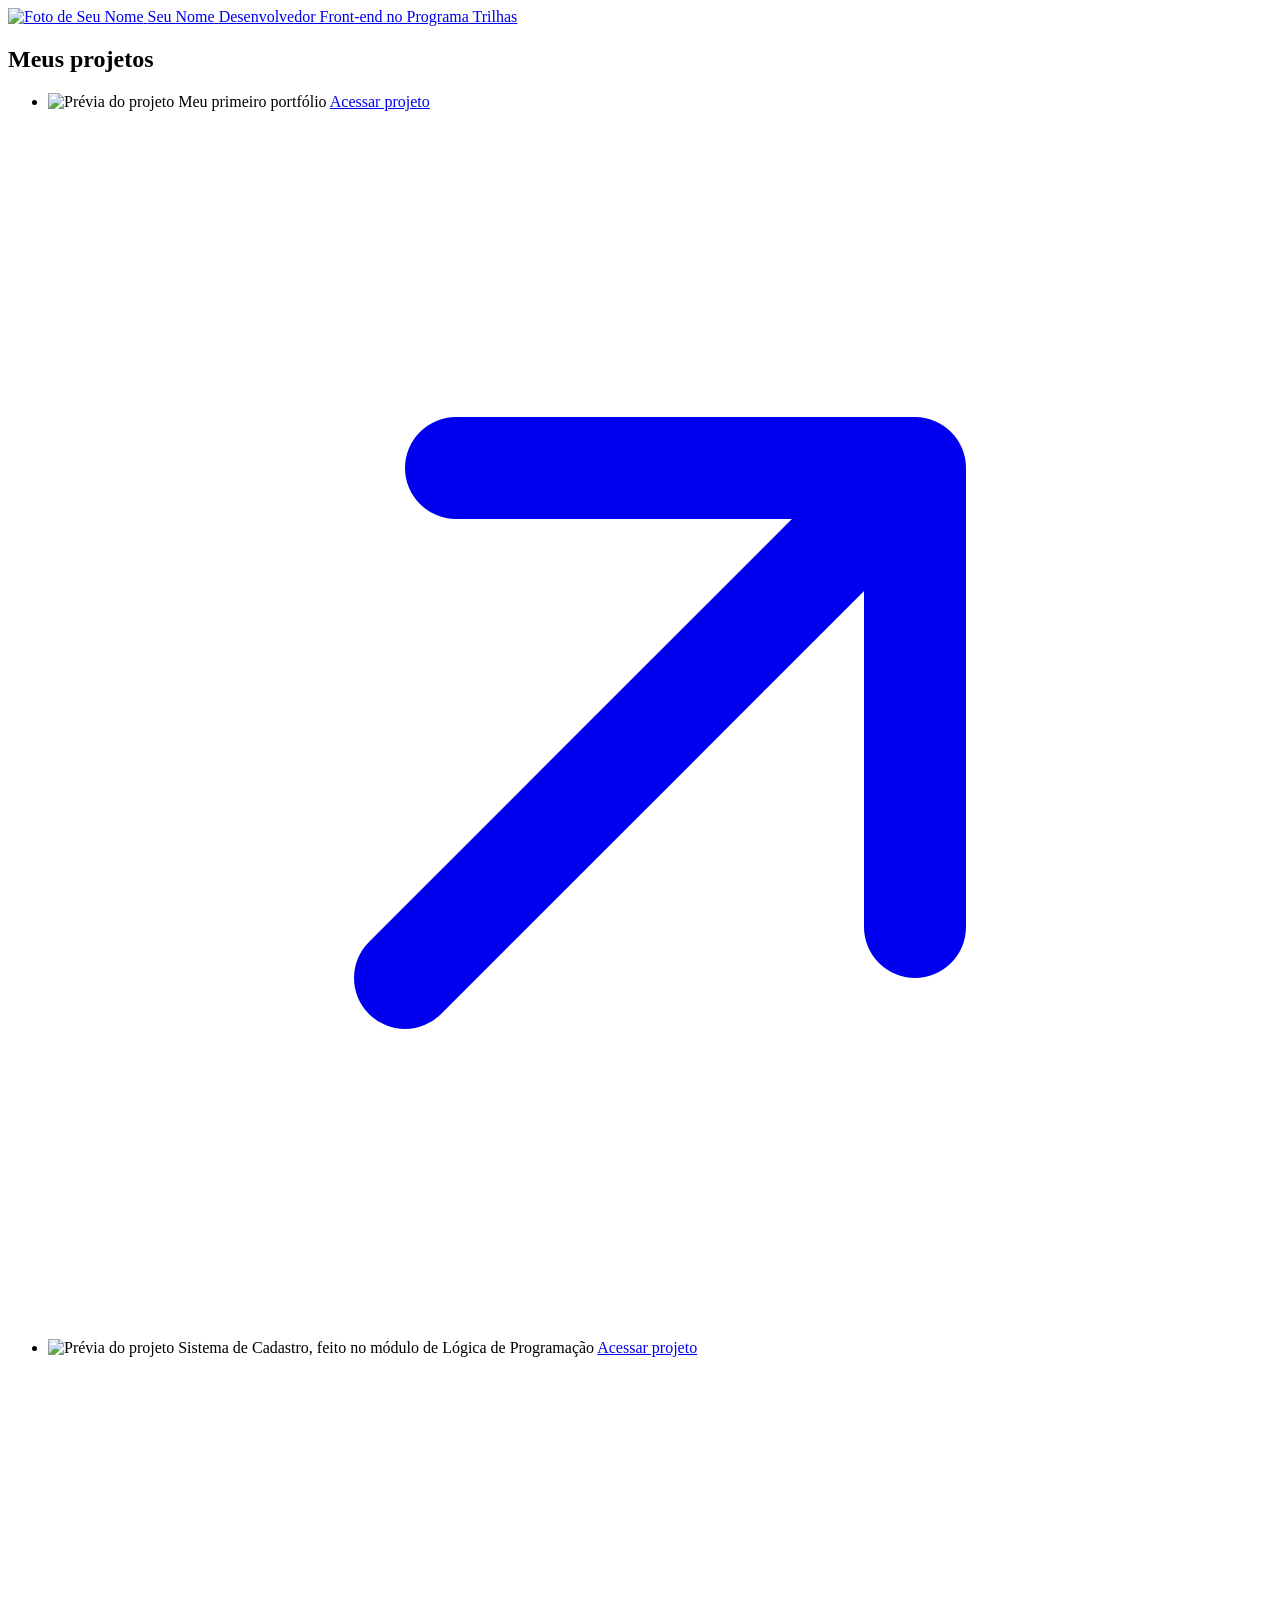
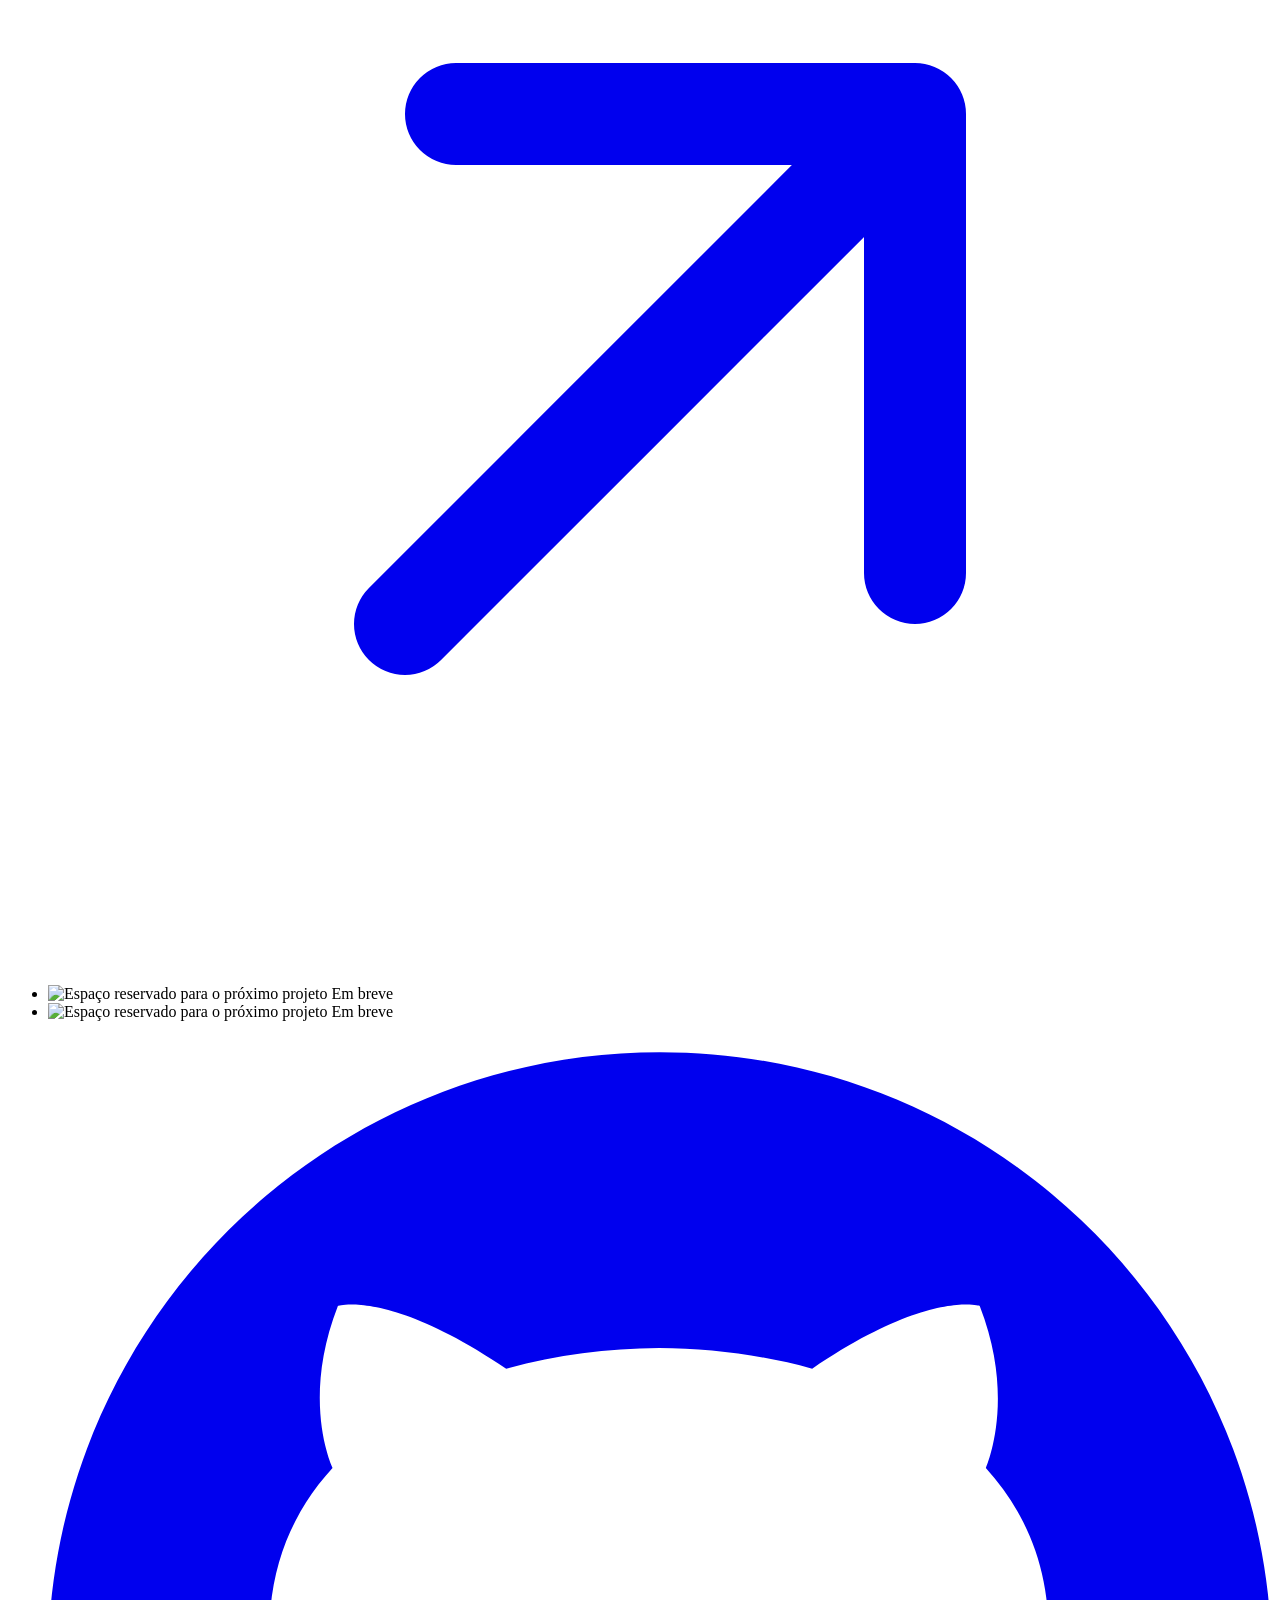
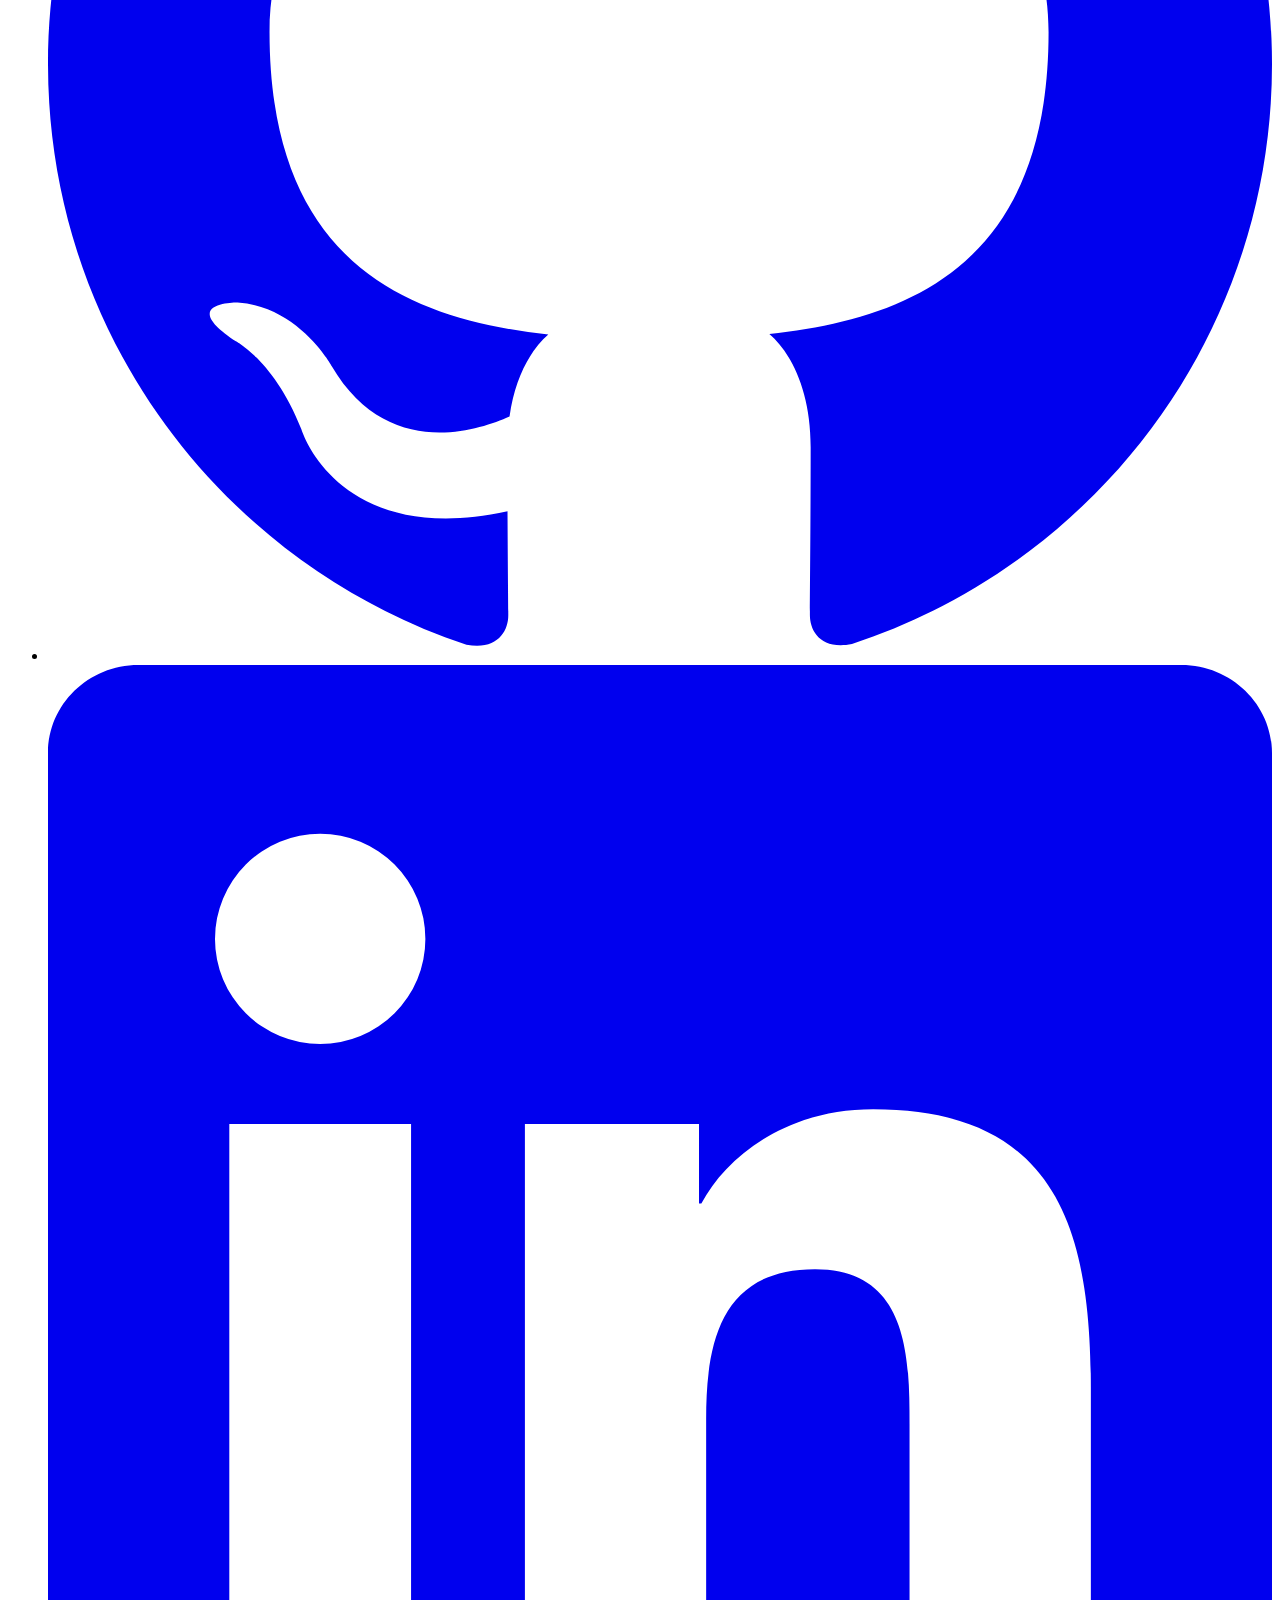
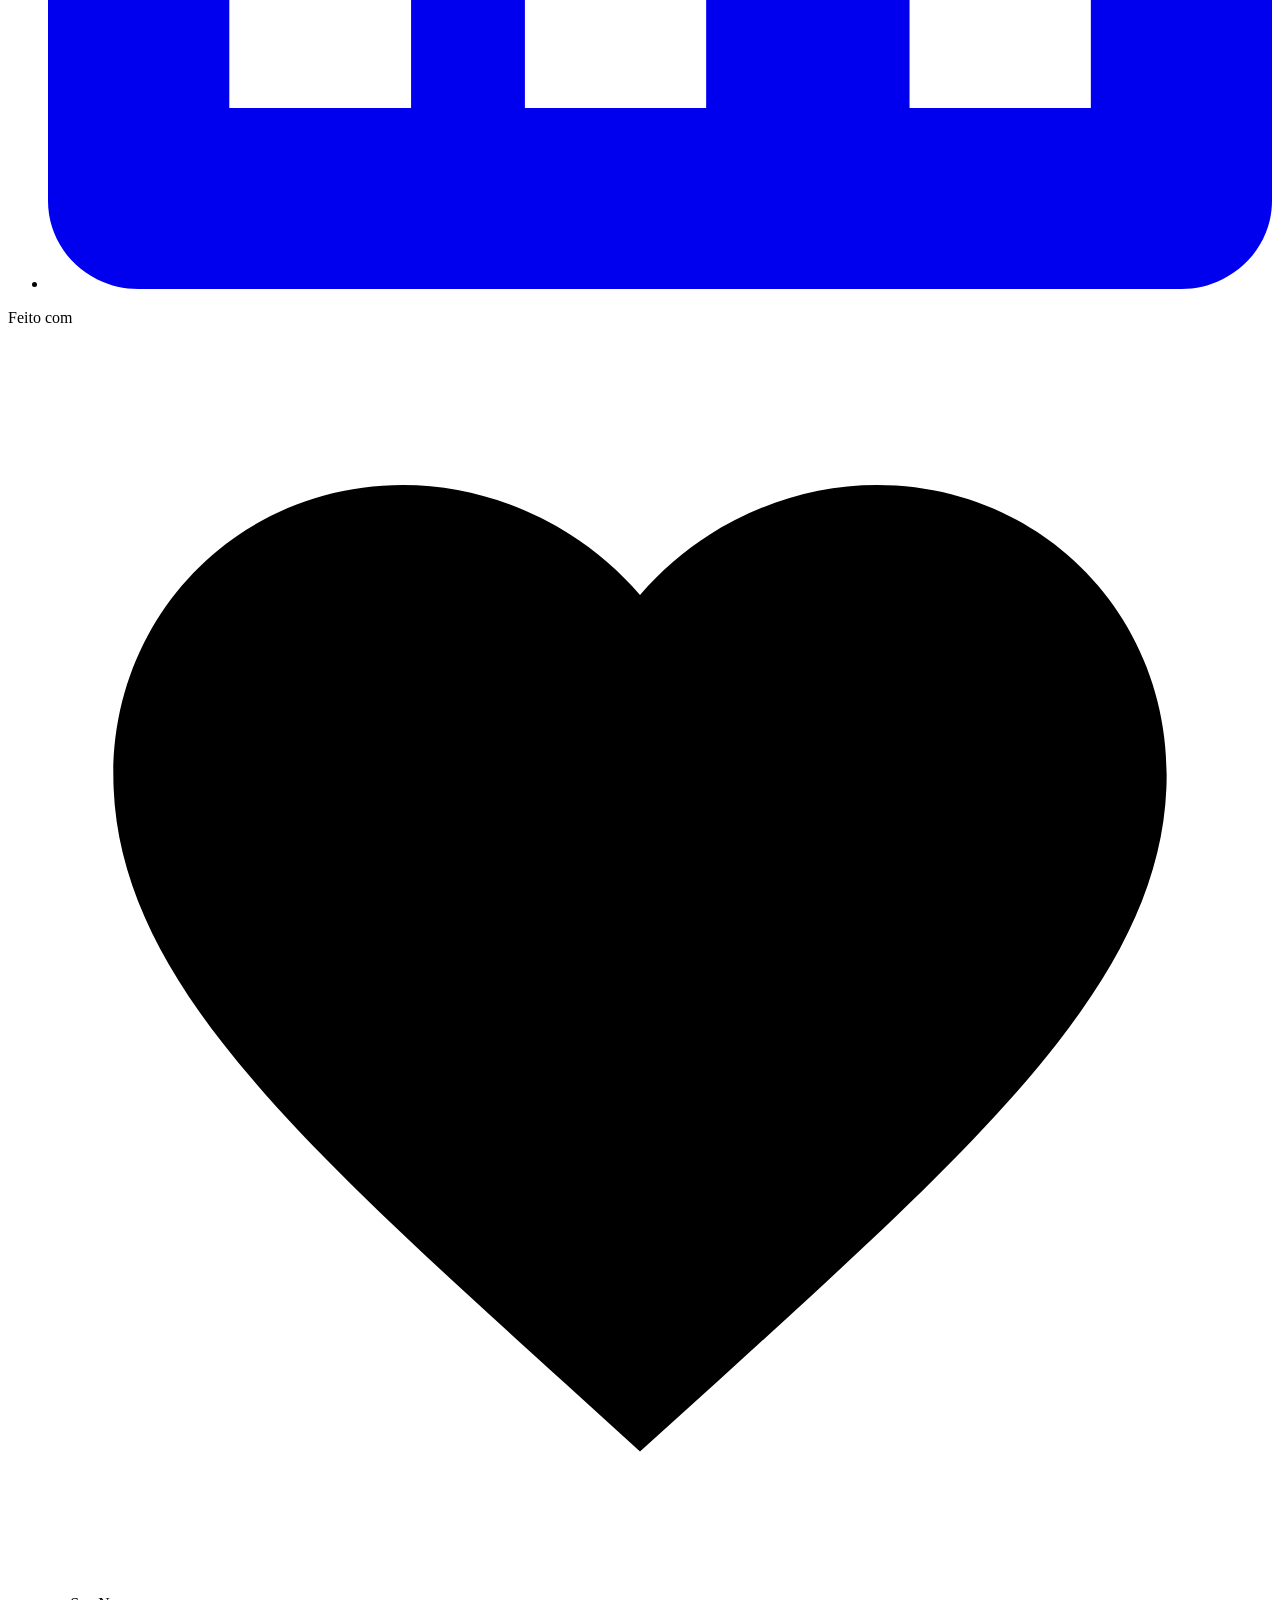
==== projetos.html @ f96e0581 "Add files via upload" ====
<!DOCTYPE html>
<html lang="pt-BR">
  <head>
    <meta charset="UTF-8">
    <meta name="viewport" content="width=device-width, initial-scale=1.0">
    <meta name="description" content="Projetos de Seu Nome, desenvolvedor Front-end no Programa Trilhas.">
    <title>Projetos | Seu Nome</title>

    <link rel="icon" href="assets/img/favicon.svg" type="image/svg+xml">

    <link rel="preconnect" href="https://fonts.googleapis.com">
    <link rel="preconnect" href="https://fonts.gstatic.com" crossorigin>
    <link href="https://fonts.googleapis.com/css2?family=Inter:wght@400;500&display=swap" rel="stylesheet">

    <link rel="stylesheet" href="css/style.css">
  </head>

  <body>
    <main class="container">
      <!-- Perfil (clicar na foto ou no nome volta para a página inicial) -->
      <header>
        <a class="perfil" href="index.html" title="Voltar para a página inicial">
          <img class="perfil__foto" src="assets/img/foto-perfil.png" alt="Foto de Seu Nome" width="114" height="114">
          <span class="perfil__nome">Seu Nome</span>
          <span class="perfil__descricao">Desenvolvedor Front-end no Programa Trilhas</span>
        </a>
      </header>

      <!-- Lista de projetos -->
      <section class="secao-projetos" aria-labelledby="titulo-projetos">
        <h1 id="titulo-projetos" class="visualmente-oculto">Meus projetos</h1>

        <ul class="projetos">
          <!-- Projeto 1: este portfólio -->
          <li class="card">
            <img class="card__imagem" src="assets/img/projetos/portfolio.png" alt="Prévia do projeto Meu primeiro portfólio" width="360" height="140" loading="lazy">
            <a class="card__link" href="https://github.com/seu-usuario/meu-portfolio" target="_blank" rel="noopener noreferrer" aria-label="Acessar projeto Meu primeiro portfólio no GitHub">
              Acessar projeto
              <svg viewBox="0 0 24 24" fill="none" stroke="currentColor" stroke-width="2" stroke-linecap="round" stroke-linejoin="round" aria-hidden="true">
                <path d="M7 17 17 7M8 7h9v9" />
              </svg>
            </a>
          </li>

          <!-- Projeto 2: Sistema de Cadastro (módulo de Lógica de Programação) -->
          <li class="card">
            <img class="card__imagem" src="assets/img/projetos/sistema-cadastro.png" alt="Prévia do projeto Sistema de Cadastro, feito no módulo de Lógica de Programação" width="360" height="140" loading="lazy">
            <a class="card__link" href="https://github.com/seu-usuario/sistema-de-cadastro" target="_blank" rel="noopener noreferrer" aria-label="Acessar projeto Sistema de Cadastro no GitHub">
              Acessar projeto
              <svg viewBox="0 0 24 24" fill="none" stroke="currentColor" stroke-width="2" stroke-linecap="round" stroke-linejoin="round" aria-hidden="true">
                <path d="M7 17 17 7M8 7h9v9" />
              </svg>
            </a>
          </li>

          <!-- Projetos 3 e 4: espaço para os próximos desafios do Programa Trilhas -->
          <li class="card">
            <img class="card__imagem" src="assets/img/projetos/em-breve.png" alt="Espaço reservado para o próximo projeto" width="360" height="140" loading="lazy">
            <span class="card__link card__link--em-breve">Em breve</span>
          </li>

          <li class="card">
            <img class="card__imagem" src="assets/img/projetos/em-breve.png" alt="Espaço reservado para o próximo projeto" width="360" height="140" loading="lazy">
            <span class="card__link card__link--em-breve">Em breve</span>
          </li>
        </ul>
      </section>

      <!-- Redes sociais -->
      <ul class="redes">
        <li>
          <a class="redes__link" href="https://github.com/seu-usuario" target="_blank" rel="noopener noreferrer" aria-label="GitHub">
            <svg viewBox="0 0 24 24" fill="currentColor" aria-hidden="true">
              <path d="M12 .297c-6.63 0-12 5.373-12 12 0 5.303 3.438 9.8 8.205 11.385.6.113.82-.258.82-.577 0-.285-.01-1.04-.015-2.04-3.338.724-4.042-1.61-4.042-1.61C4.422 18.07 3.633 17.7 3.633 17.7c-1.087-.744.084-.729.084-.729 1.205.084 1.838 1.236 1.838 1.236 1.07 1.835 2.809 1.305 3.495.998.108-.776.417-1.305.76-1.605-2.665-.3-5.466-1.332-5.466-5.93 0-1.31.465-2.38 1.235-3.22-.135-.303-.54-1.523.105-3.176 0 0 1.005-.322 3.3 1.23.96-.267 1.98-.399 3-.405 1.02.006 2.04.138 3 .405 2.28-1.552 3.285-1.23 3.285-1.23.645 1.653.24 2.873.12 3.176.765.84 1.23 1.91 1.23 3.22 0 4.61-2.805 5.625-5.475 5.92.42.36.81 1.096.81 2.22 0 1.606-.015 2.896-.015 3.286 0 .315.21.69.825.57C20.565 22.092 24 17.592 24 12.297c0-6.627-5.373-12-12-12" />
            </svg>
          </a>
        </li>
        <li>
          <a class="redes__link" href="https://www.linkedin.com/in/seu-perfil" target="_blank" rel="noopener noreferrer" aria-label="LinkedIn">
            <svg viewBox="0 0 24 24" fill="currentColor" aria-hidden="true">
              <path d="M20.447 20.452h-3.554v-5.569c0-1.328-.027-3.037-1.852-3.037-1.853 0-2.136 1.445-2.136 2.939v5.667H9.351V9h3.414v1.561h.046c.477-.9 1.637-1.85 3.37-1.85 3.601 0 4.267 2.37 4.267 5.455v6.286zM5.337 7.433a2.062 2.062 0 1 1 0-4.125 2.062 2.062 0 0 1 0 4.125zM7.119 20.452H3.555V9h3.564v11.452zM22.225 0H1.771C.792 0 0 .774 0 1.729v20.542C0 23.227.792 24 1.771 24h20.451C23.2 24 24 23.227 24 22.271V1.729C24 .774 23.2 0 22.222 0h.003z" />
            </svg>
          </a>
        </li>
      </ul>
    </main>

    <footer class="rodape">
      <p>
        Feito com
        <svg viewBox="0 0 24 24" fill="currentColor" aria-hidden="true">
          <path d="M12 21.35l-1.45-1.32C5.4 15.36 2 12.28 2 8.5 2 5.42 4.42 3 7.5 3c1.74 0 3.41.81 4.5 2.09C13.09 3.81 14.76 3 16.5 3 19.58 3 22 5.42 22 8.5c0 3.78-3.4 6.86-8.55 11.54L12 21.35z" />
        </svg>
        <span class="visualmente-oculto">amor</span>
        por Seu Nome
      </p>
    </footer>
  </body>
</html>
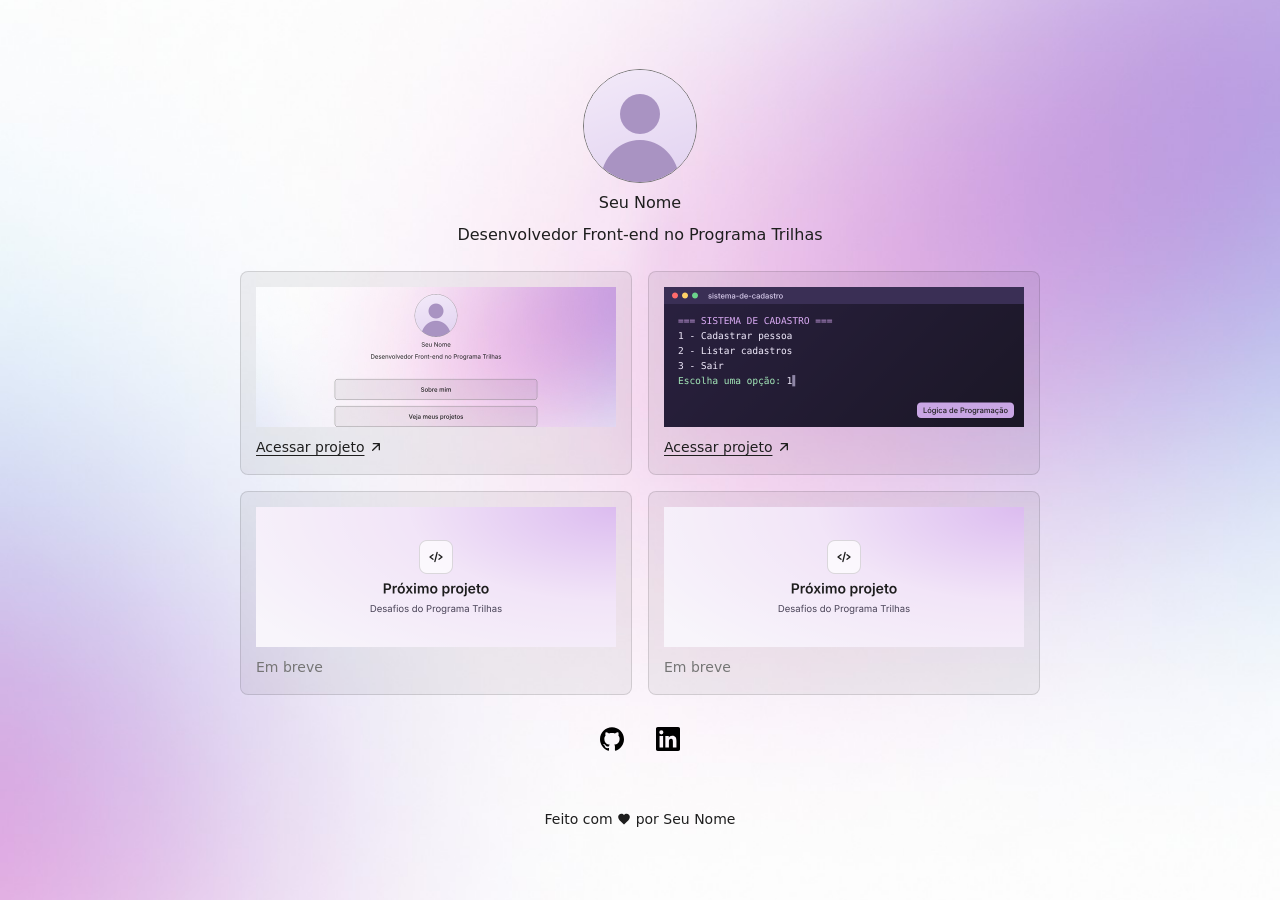
==== commit d04c114e: "Add files via upload" ====
--- a/projetos.html
+++ b/projetos.html
@@ -6,13 +6,13 @@
     <meta name="description" content="Projetos de Seu Nome, desenvolvedor Front-end no Programa Trilhas.">
     <title>Projetos | Seu Nome</title>
 
-    <link rel="icon" href="assets/img/favicon.svg" type="image/svg+xml">
+    <link rel="icon" href="favicon.svg" type="image/svg+xml">
 
     <link rel="preconnect" href="https://fonts.googleapis.com">
     <link rel="preconnect" href="https://fonts.gstatic.com" crossorigin>
     <link href="https://fonts.googleapis.com/css2?family=Inter:wght@400;500&display=swap" rel="stylesheet">
 
-    <link rel="stylesheet" href="css/style.css">
+    <link rel="stylesheet" href="style.css">
   </head>
 
   <body>
@@ -20,7 +20,7 @@
       <!-- Perfil (clicar na foto ou no nome volta para a página inicial) -->
       <header>
         <a class="perfil" href="index.html" title="Voltar para a página inicial">
-          <img class="perfil__foto" src="assets/img/foto-perfil.png" alt="Foto de Seu Nome" width="114" height="114">
+          <img class="perfil__foto" src="foto-perfil.png" alt="Foto de Seu Nome" width="114" height="114">
           <span class="perfil__nome">Seu Nome</span>
           <span class="perfil__descricao">Desenvolvedor Front-end no Programa Trilhas</span>
         </a>
@@ -33,8 +33,8 @@
         <ul class="projetos">
           <!-- Projeto 1: este portfólio -->
           <li class="card">
-            <img class="card__imagem" src="assets/img/projetos/portfolio.png" alt="Prévia do projeto Meu primeiro portfólio" width="360" height="140" loading="lazy">
-            <a class="card__link" href="https://github.com/seu-usuario/meu-portfolio" target="_blank" rel="noopener noreferrer" aria-label="Acessar projeto Meu primeiro portfólio no GitHub">
+            <img class="card__imagem" src="portfolio.png" alt="Prévia do projeto Meu primeiro portfólio" width="360" height="140" loading="lazy">
+            <a class="card__link" href="https://github.com/Thiagopmalta12/meu-portfolio" target="_blank" rel="noopener noreferrer" aria-label="Acessar projeto Meu primeiro portfólio no GitHub">
               Acessar projeto
               <svg viewBox="0 0 24 24" fill="none" stroke="currentColor" stroke-width="2" stroke-linecap="round" stroke-linejoin="round" aria-hidden="true">
                 <path d="M7 17 17 7M8 7h9v9" />
@@ -44,8 +44,8 @@
 
           <!-- Projeto 2: Sistema de Cadastro (módulo de Lógica de Programação) -->
           <li class="card">
-            <img class="card__imagem" src="assets/img/projetos/sistema-cadastro.png" alt="Prévia do projeto Sistema de Cadastro, feito no módulo de Lógica de Programação" width="360" height="140" loading="lazy">
-            <a class="card__link" href="https://github.com/seu-usuario/sistema-de-cadastro" target="_blank" rel="noopener noreferrer" aria-label="Acessar projeto Sistema de Cadastro no GitHub">
+            <img class="card__imagem" src="sistema-cadastro.png" alt="Prévia do projeto Sistema de Cadastro, feito no módulo de Lógica de Programação" width="360" height="140" loading="lazy">
+            <a class="card__link" href="https://github.com/Thiagopmalta12/sistema-de-cadastro" target="_blank" rel="noopener noreferrer" aria-label="Acessar projeto Sistema de Cadastro no GitHub">
               Acessar projeto
               <svg viewBox="0 0 24 24" fill="none" stroke="currentColor" stroke-width="2" stroke-linecap="round" stroke-linejoin="round" aria-hidden="true">
                 <path d="M7 17 17 7M8 7h9v9" />
@@ -55,12 +55,12 @@
 
           <!-- Projetos 3 e 4: espaço para os próximos desafios do Programa Trilhas -->
           <li class="card">
-            <img class="card__imagem" src="assets/img/projetos/em-breve.png" alt="Espaço reservado para o próximo projeto" width="360" height="140" loading="lazy">
+            <img class="card__imagem" src="em-breve.png" alt="Espaço reservado para o próximo projeto" width="360" height="140" loading="lazy">
             <span class="card__link card__link--em-breve">Em breve</span>
           </li>
 
           <li class="card">
-            <img class="card__imagem" src="assets/img/projetos/em-breve.png" alt="Espaço reservado para o próximo projeto" width="360" height="140" loading="lazy">
+            <img class="card__imagem" src="em-breve.png" alt="Espaço reservado para o próximo projeto" width="360" height="140" loading="lazy">
             <span class="card__link card__link--em-breve">Em breve</span>
           </li>
         </ul>
@@ -69,7 +69,7 @@
       <!-- Redes sociais -->
       <ul class="redes">
         <li>
-          <a class="redes__link" href="https://github.com/seu-usuario" target="_blank" rel="noopener noreferrer" aria-label="GitHub">
+          <a class="redes__link" href="https://github.com/Thiagopmalta12" target="_blank" rel="noopener noreferrer" aria-label="GitHub">
             <svg viewBox="0 0 24 24" fill="currentColor" aria-hidden="true">
               <path d="M12 .297c-6.63 0-12 5.373-12 12 0 5.303 3.438 9.8 8.205 11.385.6.113.82-.258.82-.577 0-.285-.01-1.04-.015-2.04-3.338.724-4.042-1.61-4.042-1.61C4.422 18.07 3.633 17.7 3.633 17.7c-1.087-.744.084-.729.084-.729 1.205.084 1.838 1.236 1.838 1.236 1.07 1.835 2.809 1.305 3.495.998.108-.776.417-1.305.76-1.605-2.665-.3-5.466-1.332-5.466-5.93 0-1.31.465-2.38 1.235-3.22-.135-.303-.54-1.523.105-3.176 0 0 1.005-.322 3.3 1.23.96-.267 1.98-.399 3-.405 1.02.006 2.04.138 3 .405 2.28-1.552 3.285-1.23 3.285-1.23.645 1.653.24 2.873.12 3.176.765.84 1.23 1.91 1.23 3.22 0 4.61-2.805 5.625-5.475 5.92.42.36.81 1.096.81 2.22 0 1.606-.015 2.896-.015 3.286 0 .315.21.69.825.57C20.565 22.092 24 17.592 24 12.297c0-6.627-5.373-12-12-12" />
             </svg>
--- a/style.css
+++ b/style.css
@@ -0,0 +1,331 @@
+/* ==========================================================================
+   Meu primeiro portfólio — Programa Trilhas (Desenvolvimento Front-end)
+   Estilos baseados no design do Figma "Portfolio / Front-end"
+   Frame de referência: Desktop 1440 x 1024
+   ========================================================================== */
+
+/* --------------------------------------------------------------------------
+   1. Variáveis (cores, medidas e fonte retiradas do Figma)
+   -------------------------------------------------------------------------- */
+:root {
+  --cor-texto: #1e1e1e;
+  --cor-borda: #767676;
+  --cor-borda-suave: rgba(0, 0, 0, 0.12);
+  --cor-superficie: rgba(0, 0, 0, 0.05);
+  --cor-superficie-hover: rgba(0, 0, 0, 0.1);
+
+  --fonte: "Inter", system-ui, -apple-system, "Segoe UI", Roboto, Arial, sans-serif;
+
+  --raio: 8px;
+  --espaco-xs: 8px;
+  --espaco-sm: 16px;
+  --espaco-md: 24px;
+
+  --largura-inicio: 588px; /* coluna da página inicial (botões de 540px + 24px de cada lado) */
+  --largura-conteudo: 800px; /* coluna das páginas "Sobre mim" e "Projetos" */
+}
+
+/* --------------------------------------------------------------------------
+   2. Reset básico
+   -------------------------------------------------------------------------- */
+*,
+*::before,
+*::after {
+  box-sizing: border-box;
+  margin: 0;
+  padding: 0;
+}
+
+html {
+  background-color: #ffffff;
+  -webkit-text-size-adjust: 100%;
+}
+
+img,
+svg {
+  display: block;
+  max-width: 100%;
+}
+
+h1,
+h2,
+p {
+  font-size: inherit;
+  font-weight: inherit;
+}
+
+ul {
+  list-style: none;
+}
+
+a {
+  color: inherit;
+}
+
+/* --------------------------------------------------------------------------
+   3. Página (fundo degradê + centralização do conteúdo)
+   -------------------------------------------------------------------------- */
+body {
+  min-height: 100vh;
+  min-height: 100dvh;
+  display: flex;
+  flex-direction: column;
+  align-items: center;
+  justify-content: center;
+  padding: var(--espaco-sm) 0;
+  font-family: var(--fonte);
+  font-size: 16px;
+  font-weight: 400;
+  line-height: 24px;
+  color: var(--cor-texto);
+  -webkit-font-smoothing: antialiased;
+}
+
+/* O fundo fica "fixo" atrás do conteúdo, inclusive no celular */
+body::before {
+  content: "";
+  position: fixed;
+  inset: 0;
+  z-index: -1;
+  background: #ffffff url("fundo.jpg") center / cover no-repeat;
+}
+
+.container {
+  width: 100%;
+  max-width: var(--largura-conteudo);
+  display: flex;
+  flex-direction: column;
+  align-items: center;
+}
+
+.container--inicio {
+  max-width: var(--largura-inicio);
+}
+
+/* --------------------------------------------------------------------------
+   4. Perfil (foto, nome e descrição) — se repete em todas as páginas
+   -------------------------------------------------------------------------- */
+.perfil {
+  display: flex;
+  flex-direction: column;
+  align-items: center;
+  gap: var(--espaco-xs);
+  padding: var(--espaco-md);
+  text-align: center;
+  text-decoration: none;
+}
+
+.perfil__foto {
+  width: 114px; /* 112px de imagem + 1px de borda de cada lado */
+  height: 114px;
+  border-radius: 50%;
+  border: 1px solid var(--cor-borda);
+  object-fit: cover;
+  background-color: #ffffff;
+}
+
+a.perfil:hover .perfil__nome {
+  text-decoration: underline;
+}
+
+/* --------------------------------------------------------------------------
+   5. Botões da página inicial
+   -------------------------------------------------------------------------- */
+.botoes {
+  width: 100%;
+  display: flex;
+  flex-direction: column;
+  gap: var(--espaco-sm);
+  padding: var(--espaco-md);
+}
+
+.botao {
+  display: flex;
+  align-items: center;
+  justify-content: center;
+  width: 100%;
+  min-height: 56px;
+  padding: 15px 23px; /* 16px/24px do Figma menos 1px da borda */
+  border: 1px solid var(--cor-borda);
+  border-radius: var(--raio);
+  background-color: var(--cor-superficie);
+  font-weight: 500;
+  text-align: center;
+  text-decoration: none;
+  transition: background-color 0.2s ease, transform 0.2s ease;
+}
+
+.botao:hover {
+  background-color: var(--cor-superficie-hover);
+  transform: translateY(-1px);
+}
+
+/* --------------------------------------------------------------------------
+   6. Texto da página "Sobre mim"
+   -------------------------------------------------------------------------- */
+.sobre {
+  width: 100%;
+  display: flex;
+  flex-direction: column;
+  gap: var(--espaco-sm);
+  text-align: center;
+}
+
+/* --------------------------------------------------------------------------
+   7. Lista de projetos (cards)
+   -------------------------------------------------------------------------- */
+.secao-projetos {
+  width: 100%;
+}
+
+.projetos {
+  width: 100%;
+  display: grid;
+  grid-template-columns: repeat(2, minmax(0, 392px));
+  justify-content: center;
+  gap: var(--espaco-sm);
+}
+
+.card {
+  display: flex;
+  flex-direction: column;
+  gap: var(--espaco-xs);
+  padding: 15px; /* 16px do Figma menos 1px da borda */
+  border: 1px solid var(--cor-borda-suave);
+  border-radius: var(--raio);
+  background-color: var(--cor-superficie);
+}
+
+.card__imagem {
+  width: 100%;
+  height: auto;
+  aspect-ratio: 360 / 140;
+  object-fit: cover;
+}
+
+.card__link {
+  align-self: flex-start;
+  display: inline-flex;
+  align-items: center;
+  gap: 4px;
+  font-size: 14px;
+  line-height: 24px;
+  text-decoration: underline;
+  text-underline-offset: 3px;
+}
+
+.card__link svg {
+  width: 16px;
+  height: 16px;
+  transition: transform 0.2s ease;
+}
+
+.card__link:hover svg {
+  transform: translate(2px, -2px);
+}
+
+.card__link--em-breve {
+  text-decoration: none;
+  color: #757575;
+  cursor: default;
+}
+
+/* --------------------------------------------------------------------------
+   8. Redes sociais (GitHub e LinkedIn)
+   -------------------------------------------------------------------------- */
+.redes {
+  width: 100%;
+  display: flex;
+  justify-content: center;
+  gap: var(--espaco-sm);
+  padding: var(--espaco-md);
+}
+
+.redes__link {
+  display: flex;
+  align-items: center;
+  justify-content: center;
+  width: 40px;
+  height: 40px;
+  border-radius: var(--raio);
+  color: #000000;
+  transition: background-color 0.2s ease;
+}
+
+.redes__link:hover {
+  background-color: var(--cor-superficie-hover);
+}
+
+.redes__link svg {
+  width: 24px;
+  height: 24px;
+}
+
+/* --------------------------------------------------------------------------
+   9. Rodapé
+   -------------------------------------------------------------------------- */
+.rodape {
+  padding: var(--espaco-md);
+  font-size: 14px;
+  line-height: 24px;
+  text-align: center;
+}
+
+.rodape svg {
+  display: inline-block;
+  width: 14px;
+  height: 14px;
+  vertical-align: -2px;
+}
+
+/* --------------------------------------------------------------------------
+   10. Acessibilidade
+   -------------------------------------------------------------------------- */
+a:focus-visible {
+  outline: 2px solid var(--cor-texto);
+  outline-offset: 2px;
+  border-radius: var(--raio);
+}
+
+.visualmente-oculto {
+  position: absolute;
+  width: 1px;
+  height: 1px;
+  overflow: hidden;
+  clip: rect(0 0 0 0);
+  white-space: nowrap;
+}
+
+@media (prefers-reduced-motion: reduce) {
+  * {
+    transition: none !important;
+  }
+}
+
+/* --------------------------------------------------------------------------
+   11. Responsivo (tablet e celular)
+   -------------------------------------------------------------------------- */
+@media (max-width: 840px) {
+  .projetos {
+    grid-template-columns: minmax(0, 392px);
+    padding: 0 var(--espaco-md);
+  }
+
+  .sobre {
+    padding: 0 var(--espaco-md);
+  }
+}
+
+@media (max-width: 480px) {
+  .botoes,
+  .redes,
+  .perfil {
+    padding-left: var(--espaco-sm);
+    padding-right: var(--espaco-sm);
+  }
+
+  .projetos,
+  .sobre {
+    padding: 0 var(--espaco-sm);
+  }
+}
